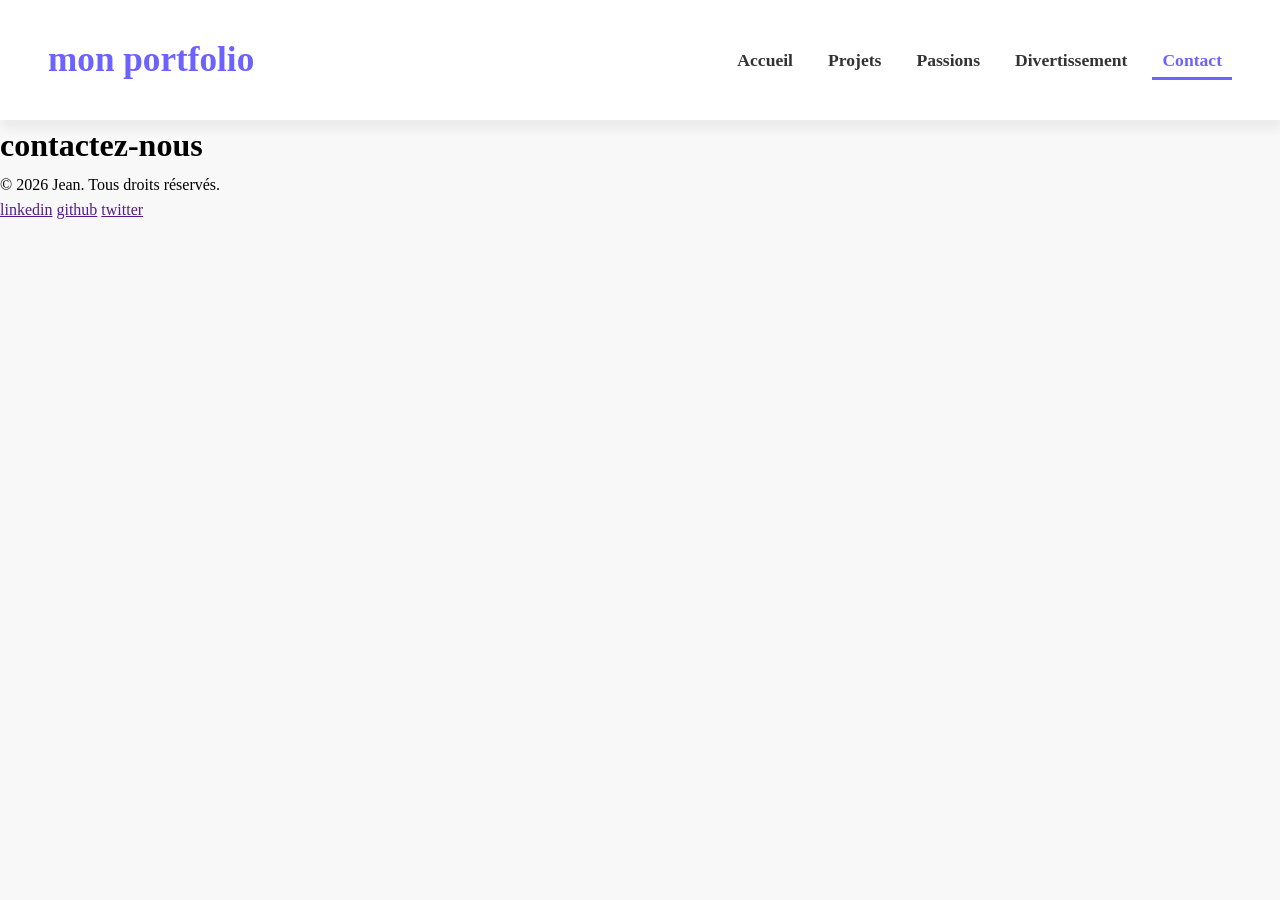
==== contact.html @ 324f66d9 "stylisation du menu et creation des autres pages" ====
<!DOCTYPE html>
<html lang="en">
<head>
    <meta charset="UTF-8">
    <meta name="viewport" content="width=device-width, initial-scale=1.0">
    <title>Document</title>
</head>
<body>
    <!DOCTYPE html>
<html lang="en">
<head>
    <meta charset="UTF-8">
    <meta name="viewport" content="width=device-width, initial-scale=1.0">
    <title>mon portfolio</title>
    <link rel="stylesheet" href="css/style.css">
</head>
<body>
    <header>
        <div>
            <a href="">mon portfolio</a>
        </div>
        <nav>
            <ul>
                <li><a href="index.html" >Accueil</a></li>
                <li><a href="projets.html">Projets</a></li>
                <li><a href="passions.html">Passions</a></li>
                <li><a href="divertissement.html">Divertissement</a></li>
                <li><a href="contact.html"class="active">Contact</a></li>
            </ul>
        </nav>
    </header>

 <main>
    <h1>contactez-nous</h1>
 </main>
<footer>

<p>© 2026 Jean. Tous droits réservés.</p>
<p>
    <a href="">linkedin</a>
    <a href="">github</a>
    <a href="">twitter</a>
</p>
</footer>
</body>
</html>
    </main>
    <footer></footer>
</body>
</html>
</body>
</html>
---- css/style.css ----
:root {
    --violet-doux:#6C63FF;
    --violet-foncé:#534EDD;
    --orange-vif:#FFA726;
    --gris-tres-foncé:#333;
    --gris-foncé:#666;
    --gris-tres-clair:#F8F8F8;
    --gris-clair:#EEE;
}

* {
    margin: 0;
    padding: 0;
    box-sizing: borde-box;
}
body {
    background-color: var(--gris-tres-clair);
    font-family: 'Roboto';
    line-height: 1.6;
}
header{
    background-color: white;
    box-shadow: 2px 10px 10px rgba(0, 0, 0, 0.05);
    position: sticky;
    top: 0;
    z-index: 100;
    display: flex;
    justify-content: space-between;
    align-items: center;
    padding: 2rem 3rem;
}

header div a {
    text-decoration: none;
    font-size: 2.2rem;
    font-weight: bold;
    color: var(--violet-doux);
}

ul li {
    list-style: none;
    margin-left: 15px;
}

ul {
    display: flex;
}

ul li a {
    text-decoration: none;
    color: var(--gris-tres-foncé);
    font-weight: 600;
    font-size: 1.1rem;
    position: relative;
    padding: 10px;
}

ul li a:hover {
    color: var(--violet-doux);
}

ul li a::after {
    content: '';
    position: absolute;
    left: 0;
    bottom: 0;
    height: 3px;
    width: 0%;
    background-color: var(--violet-doux);
    transition: width 0.3s ease;
}

ul li a:hover::after {
    width: 100%;
}

a.active {
    color: var(--violet-doux);
}

a.active::after {
    width: 100%;
}
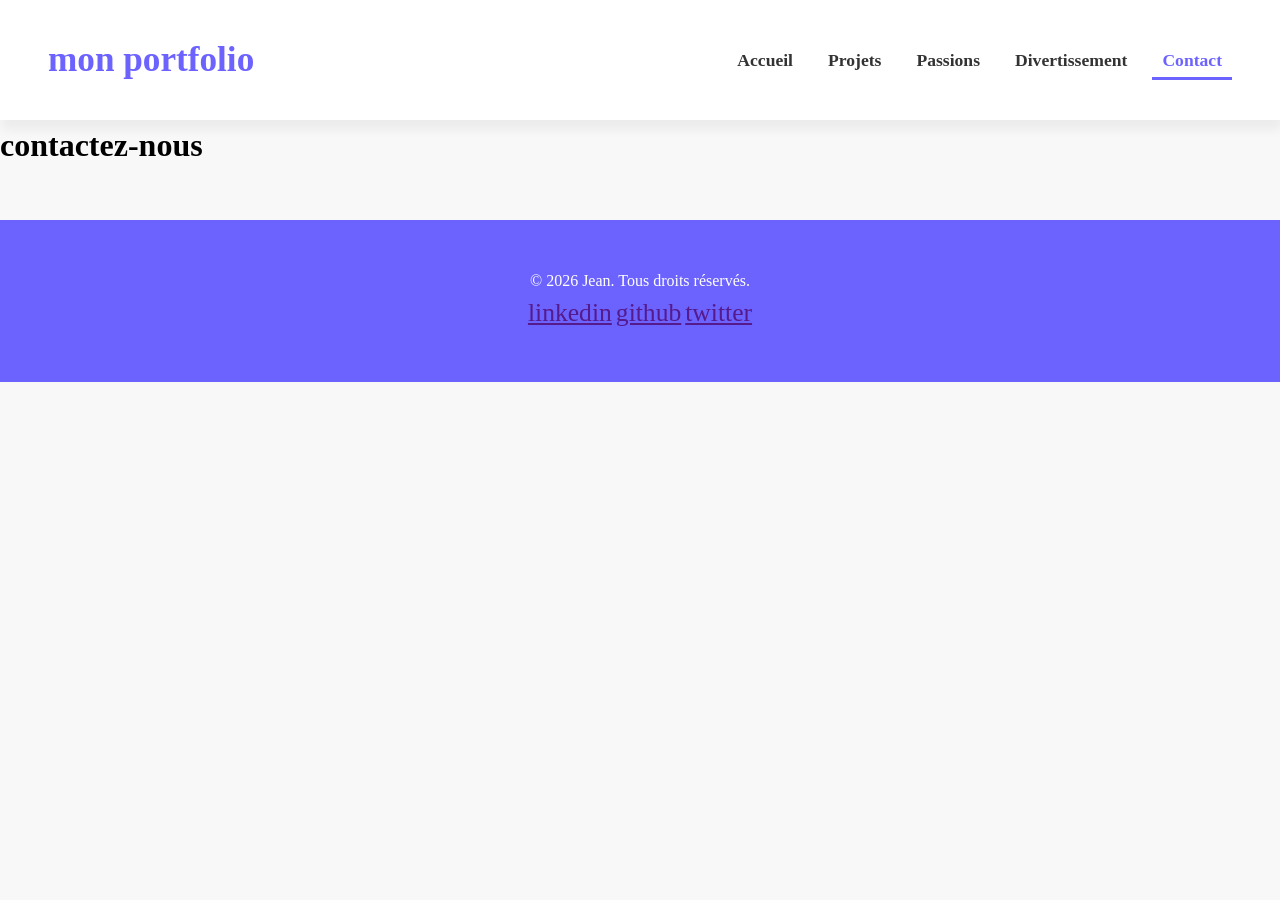
==== commit af7b7eec: "mes realisations" ====
--- a/contact.html
+++ b/contact.html
@@ -44,10 +44,5 @@
 </footer>
 </body>
 </html>
-    </main>
-    <footer></footer>
-</body>
-</html>
-</body>
-</html>
 
+
--- a/css/style.css
+++ b/css/style.css
@@ -80,4 +80,150 @@
 
 a.active::after {
     width: 100%;
-}+}
+
+.hero {
+   display: flex; 
+   justify-content: center;
+   align-items: center;
+   gap: 5rem;
+   text-align: center;
+   margin: 10rem 2rem;
+}
+
+.hero img {
+    width: 300px;
+    height: 300px;
+    object-fit: cover;
+    border-radius: 50%;
+    border: 8px solid var(--violet-doux);
+}
+
+.hero h1 {
+    color: var(--violet-foncé);
+    font-size: 4trem;
+    font-weight: 700;
+    margin-bottom: 1.2rem;
+}
+
+.hero p {
+    color: var(--gris-foncé);
+    font-size: 1.3rem;
+    margin-bottom: 1.2rem;
+}
+
+.hero a {
+    text-decoration: none;
+    display: inline-block;
+    background-color: var(--violet-doux);
+    color: white;
+    padding: 15px 300;
+    border-radius: 50px;
+    text-transform: uppercase;
+    letter-spacing: 1.1px;
+    font-weight: 600;
+    margin-top: 1rem;
+    transition: background-color O.3s ease, transform 0.2s ease;
+}
+
+.hero a:hover {
+    background-color: var(--violet-foncé);
+    transform: translate(-3px);
+}
+
+.apropos {
+    width: 800px;
+    margin: 6rem auto;
+    text-align: center;
+}
+
+section h2 {
+    color: var(--violet-doux);
+    font-size: 2.6rem;
+    font-weight: 700;
+    position: relative;
+    text-align: center;
+}
+
+section h2::after {
+    content: '';
+    display: block;
+    width: 60px;
+    height: 4px;
+    background-color: var(--violet-doux);
+    margin: 1.2rem auto;
+    border-radius: 2px;
+}
+
+.apropos p {
+    margin-bottom: 2.rem;
+    color: var(--gris-foncé);
+    font: 1.3rem;
+}
+
+.competences table {
+    width: 80%;
+    margin: 0 auto;
+    border-collapse: collapse;
+    background-color: #FFF;
+    box-shadow: 0 5px 15px rgba(0, 0, 0, 08);
+    border-radius: 10px;
+    overflow: hidden;
+}
+
+.competences table th, .competences table td {
+    padding: 15px;
+}
+
+.competences table thead {
+    background-color: var(--violet-doux);
+    color: #FFF;
+    text-transform: uppercase;
+}
+
+.competences table tbody td {
+    border-bottom: 1px solid var(--gris-clair);
+}
+
+.competences table tr:nth-child(even) {
+    background-color: #FDFDFD;
+}
+
+.competences table tbody tr {
+    transition: background-color 0.3s ease;
+}
+
+.competences table tbody tr:hover {
+    background-color: #F0F0F0;
+}
+
+.competences table thead th {
+    text-align: left;
+}
+
+footer {
+    margin-top: 3rem;
+    background-color: var(--violet-doux);
+    padding: 3rem 0;
+    text-align: center;
+}
+
+footer {
+    color: white;
+    margin-bottom: 1.2rem;
+}
+
+footer a {
+    display: inline-block;
+    font-size: 1.6rem;
+    color: 0 10px;
+    transition: color 0.3s ease,transform 0.2s ease;
+}
+
+footer a:hover {
+    color: var(--orange-vif);
+    transform: translate(-3px);
+}
+
+
+
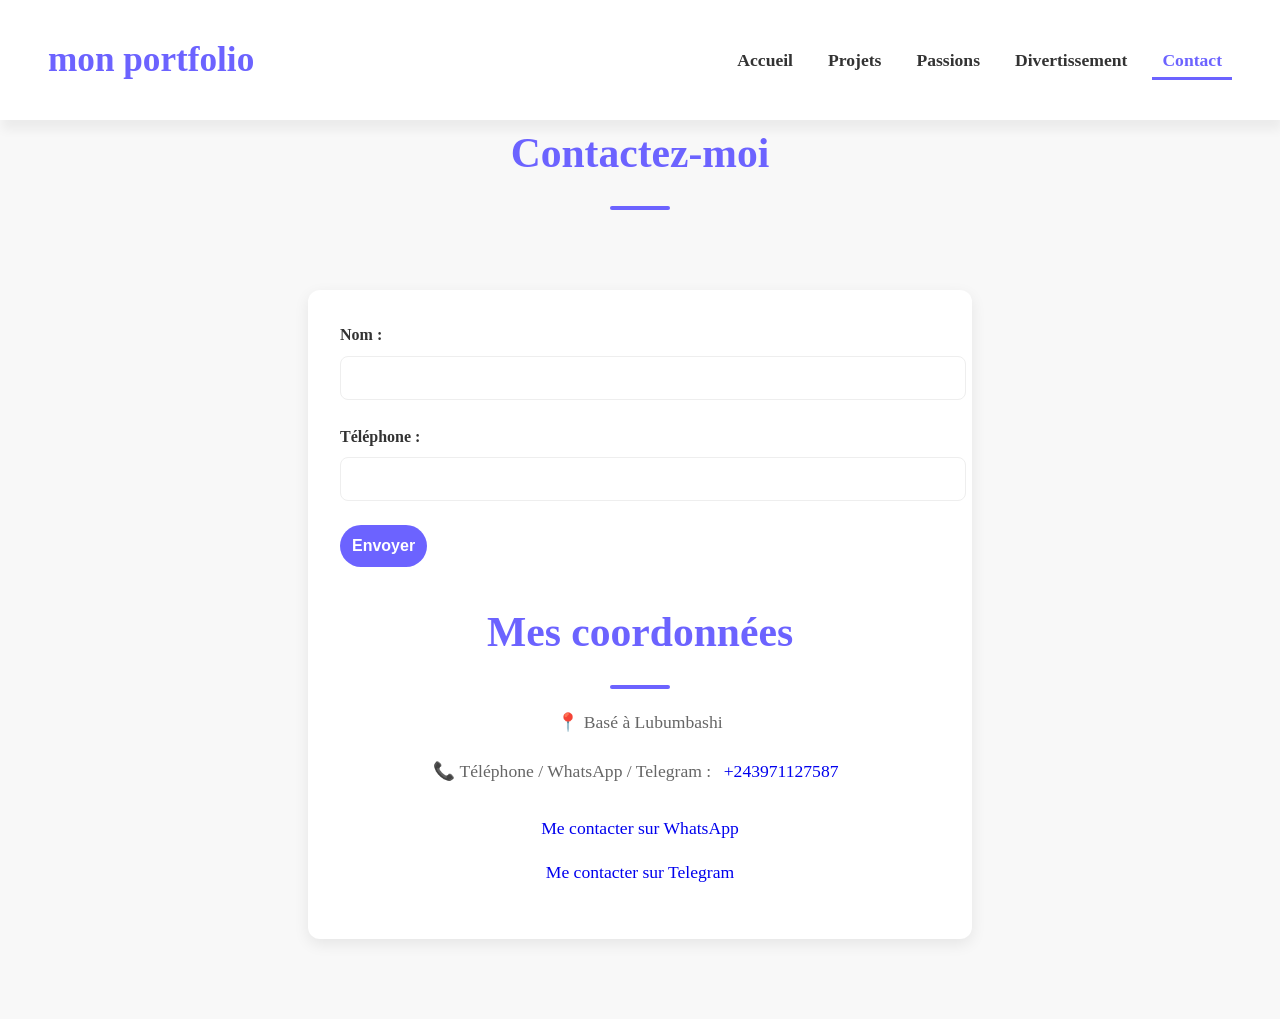
==== commit 155837f8: "création de la page projet et contact" ====
--- a/contact.html
+++ b/contact.html
@@ -31,18 +31,32 @@
     </header>
 
  <main>
-    <h1>contactez-nous</h1>
- </main>
-<footer>
+    <h1>Contactez-moi</h1>
+    <section class="contact">
+        <form action="#" method="post">
+            <div>
+                <label for="nom">Nom :</label>
+                <input type="text" id="nom" name="nom" required>
+            </div>
+            <div>
+                <label for="telephone">Téléphone :</label>
+                <input type="tel" id="telephone" name="telephone" required>
+            </div>
+            <div>
+                <button type="submit">Envoyer</button>
+            </div>
+        </form>
 
-<p>© 2026 Jean. Tous droits réservés.</p>
-<p>
-    <a href="">linkedin</a>
-    <a href="">github</a>
-    <a href="">twitter</a>
-</p>
-</footer>
-</body>
-</html>
-
-
+        <div class="infos">
+            <h2>Mes coordonnées</h2>
+            <p>📍 Basé à Lubumbashi</p>
+            <p>📞 Téléphone / WhatsApp / Telegram : 
+                <a href="tel:+243971127587">+243971127587</a>
+            </p>
+            <p>
+                <a href="https://wa.me/243971127587" target="_blank">Me contacter sur WhatsApp</a><br>
+                <a href="https://t.me/+243971127587" target="_blank">Me contacter sur Telegram</a>
+            </p>
+        </div>
+    </section>
+</main>
--- a/css/style.css
+++ b/css/style.css
@@ -224,6 +224,166 @@
     color: var(--orange-vif);
     transform: translate(-3px);
 }
-
-
-
+.projets{
+    padding: 50px 20px;
+    align-items: center;
+}
+.cards{
+    display: grid;
+    grid-template-columns: repeat(auto-fit, minmax(330px, 1fr));
+    gap: 30px;
+  
+}
+.card{
+    background: #fff;
+    border-radius: 12px;
+    overflow: hidden;
+    text-align: left;
+    transition: 0.3s;
+    box-shadow: 0 5px 15px rgb(0, 0,0,0.08);
+}
+.card:hover{
+    transform: translateY(-8px);
+    box-shadow: 0 10px 25px rgb(0, 0,0,0.15);
+}
+.card img{
+    width: 100%;
+    height: 10.5rem;
+    object-fit: cover;
+    border-bottom: 4px solid var(--violet-doux);
+    border-radius: 0;   
+    padding: 0;
+
+}
+.card h3{
+    font-size: 18px;
+    margin: 15px;
+    color: var(--violet-doux);
+}
+.card p{
+    font-size: 14px;
+    margin: 0 15px 15px;
+    color: var(--gris-fonce);
+}
+.tags{
+    margin-top: 10px;
+    padding: 15px;
+}
+.tags span{
+    display: inline-block;
+    background: #EEE;
+    padding: 5px 10px;
+    border-radius: 20px;
+    font-size: 12px;
+    margin-right: 5px 5px 10px 0;
+    font-size: 1rem;
+    color: var(--violet-fonce);
+}
+.link{
+    display: flex;
+    justify-content: space-between;
+    padding: 10px 15px 15px;
+    border-top: 2px solid #EEE;
+}
+.link a{
+    text-decoration: none;
+    color: var(--gris-trés-fonce);
+    font-weight: bold;
+    font-size: 14px;
+}
+.link a:hover{
+    text-decoration: underline;
+}
+h1 {
+    color: var(--violet-doux);
+    font-size: 2.6rem;
+    font-weight: 700;
+    position: relative;
+    text-align: center;
+}
+
+h1::after {
+    content: '';
+    display: block;
+    width: 60px;
+    height: 4px;
+    background-color: var(--violet-doux);
+    margin: 1.2rem auto;
+    border-radius: 2px;
+}
+.contact {
+    width: 600px;
+    margin: 5rem auto;
+    background: #fff;
+    padding: 2rem;
+    border-radius: 12px;
+    box-shadow: 0 5px 15px rgba(0,0,0,0.08);
+}
+
+.contact form {
+    display: flex;
+    flex-direction: column;
+    gap: 1.5rem;
+    margin-bottom: 2rem;
+}
+
+.contact label {
+    font-weight: 600;
+    color: var(--gris-tres-foncé);
+    margin-bottom: 0.5rem;
+    display: block;
+    text-align: left;
+}
+
+.contact input {
+    padding: 12px;
+    border: 1px solid var(--gris-clair);
+    border-radius: 8px;
+    font-size: 1rem;
+    width: 100%;
+    transition: border-color 0.3s ease;
+}
+
+.contact input:focus {
+    border-color: var(--violet-doux);
+    outline: none;
+}
+
+.contact button {
+    background-color: var(--violet-doux);
+    color: #fff;
+    border: none;
+    padding: 12px;
+    border-radius: 50px;
+    font-size: 1rem;
+    font-weight: 600;
+    cursor: pointer;
+    transition: background-color 0.3s ease, transform 0.2s ease;
+}
+
+.contact button:hover {
+    background-color: var(--violet-foncé);
+    transform: translateY(-2px);
+}
+
+.contact .infos {
+    text-align: center;
+}
+
+.contact .infos h2 {
+    margin-bottom: 1rem;
+    color: var(--violet-doux);
+}
+
+.contact .infos p {
+    margin-bottom: 0.8rem;
+    color: var(--gris-foncé);
+    font-size: 1.1rem;
+}
+
+.contact .infos a {
+    display: inline-block;
+    margin: 0.5rem;
+    text-decoration: none;
+    color
+    
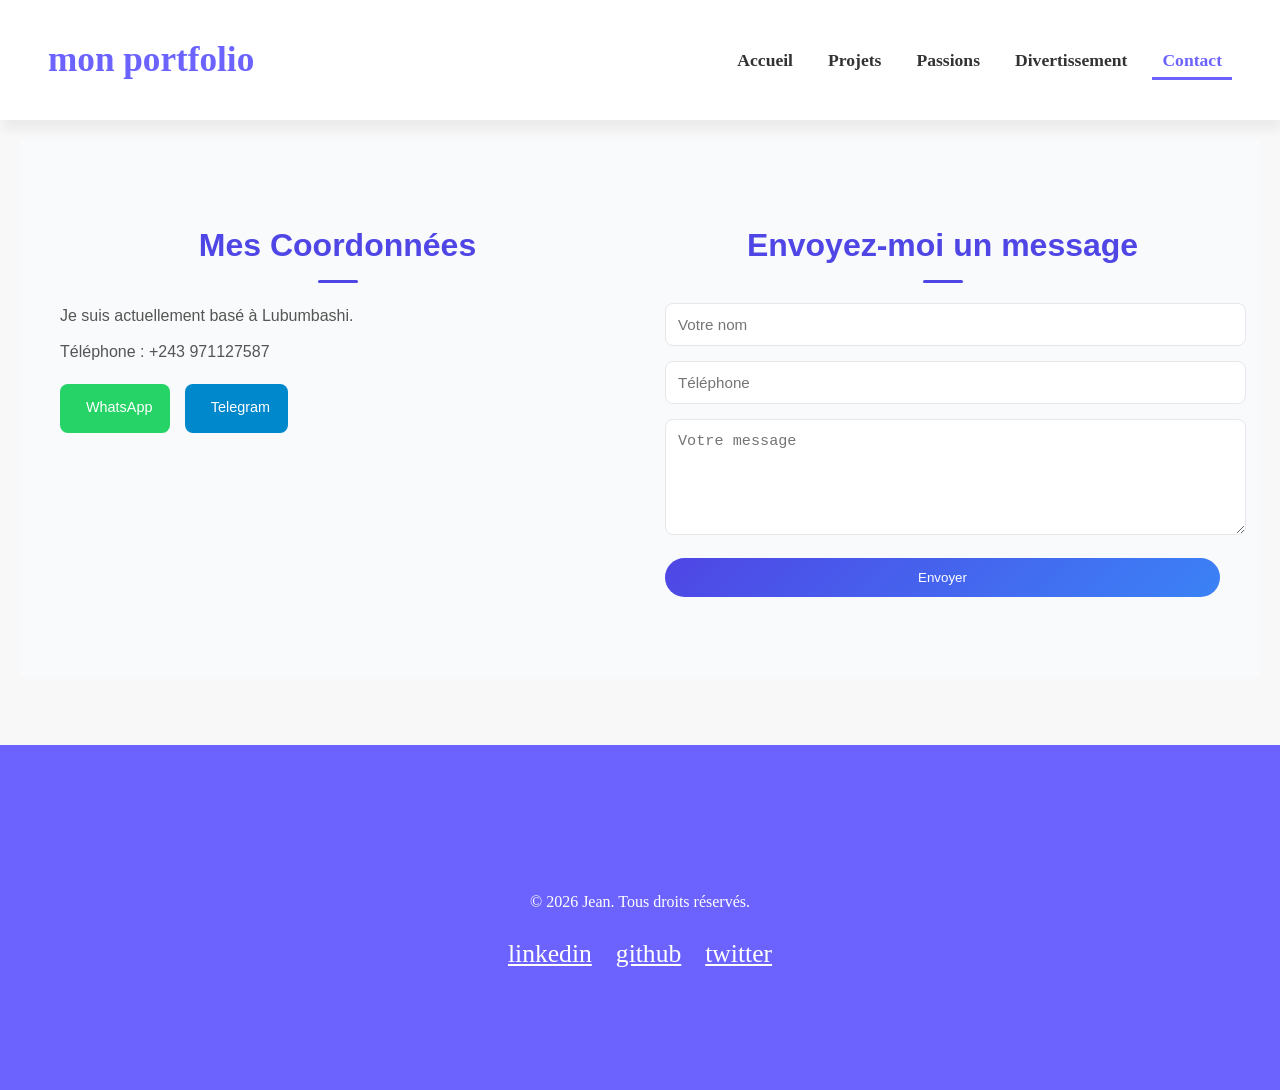
==== commit 8d5d0717: "finalisation du projet" ====
--- a/contact.html
+++ b/contact.html
@@ -29,34 +29,51 @@
             </ul>
         </nav>
     </header>
+    <main>
+    <section class="contact-section">
 
- <main>
-    <h1>Contactez-moi</h1>
-    <section class="contact">
-        <form action="#" method="post">
-            <div>
-                <label for="nom">Nom :</label>
-                <input type="text" id="nom" name="nom" required>
+        <!-- CÔTÉ COORDONNÉES -->
+        <div class="contact-info">
+            <h2>Mes Coordonnées</h2>
+            <p>Je suis actuellement basé à Lubumbashi.</p>
+            <p>Téléphone : +243 971127587</p>
+
+            <div class="contact-buttons">
+                <a href="https://wa.me/243971127587" class="whatsapp" target="_blank">
+                    <i class="fab fa-whatsapp"></i> WhatsApp
+                </a>
+                <a href="#" class="telegram">
+                    <i class="fab fa-telegram"></i> Telegram
+                </a>
             </div>
-            <div>
-                <label for="telephone">Téléphone :</label>
-                <input type="tel" id="telephone" name="telephone" required>
-            </div>
-            <div>
-                <button type="submit">Envoyer</button>
-            </div>
-        </form>
+        </div>
 
-        <div class="infos">
-            <h2>Mes coordonnées</h2>
-            <p>📍 Basé à Lubumbashi</p>
-            <p>📞 Téléphone / WhatsApp / Telegram : 
-                <a href="tel:+243971127587">+243971127587</a>
-            </p>
-            <p>
-                <a href="https://wa.me/243971127587" target="_blank">Me contacter sur WhatsApp</a><br>
-                <a href="https://t.me/+243971127587" target="_blank">Me contacter sur Telegram</a>
-            </p>
+        <!-- CÔTÉ FORMULAIRE -->
+        <div class="contact-form">
+            <h2>Envoyez-moi un message</h2>
+
+            <input type="text" placeholder="Votre nom" required>
+            <input type="tel" placeholder="Téléphone" required>
+            <textarea placeholder="Votre message" rows="5" required></textarea>
+
+            <button type="submit">Envoyer</button>
         </div>
+
     </section>
 </main>
+<footer>
+
+    </section>
+</main>
+<footer>
+
+<p>© 2026 Jean. Tous droits réservés.</p>
+<p>
+    <a href="">linkedin</a>
+    <a href="">github</a>
+    <a href="">twitter</a>
+</p>
+</footer>
+</body>
+</html>
+</main>
--- a/css/style.css
+++ b/css/style.css
@@ -1,23 +1,24 @@
-:root {
-    --violet-doux:#6C63FF;
-    --violet-foncé:#534EDD;
-    --orange-vif:#FFA726;
-    --gris-tres-foncé:#333;
-    --gris-foncé:#666;
-    --gris-tres-clair:#F8F8F8;
-    --gris-clair:#EEE;
-}
-
-* {
+:root{
+    --violet-doux: #6C63FF;
+    --violet-fonce: #534EDD;
+    --orange-vif: #FFA726;
+    --gris-tres-fonce: #333;
+    --gris-fonce: #666;
+    --gris-tres-clair: #F8F8F8;
+    --gris-clair: #EEE;
+}
+*{
     margin: 0;
     padding: 0;
     box-sizing: borde-box;
 }
+
 body {
     background-color: var(--gris-tres-clair);
     font-family: 'Roboto';
     line-height: 1.6;
 }
+
 header{
     background-color: white;
     box-shadow: 2px 10px 10px rgba(0, 0, 0, 0.05);
@@ -45,32 +46,31 @@
 ul {
     display: flex;
 }
-
 ul li a {
     text-decoration: none;
-    color: var(--gris-tres-foncé);
-    font-weight: 600;
+    color: var(--gris-tres-fonce);
+    font-weight:600;
     font-size: 1.1rem;
     position: relative;
     padding: 10px;
 }
 
-ul li a:hover {
+ul li a:hover{
     color: var(--violet-doux);
 }
 
-ul li a::after {
+ul li a::after{
     content: '';
     position: absolute;
     left: 0;
     bottom: 0;
     height: 3px;
-    width: 0%;
+    width: 0;
     background-color: var(--violet-doux);
     transition: width 0.3s ease;
 }
 
-ul li a:hover::after {
+ul li a:hover::after{
     width: 100%;
 }
 
@@ -78,36 +78,32 @@
     color: var(--violet-doux);
 }
 
-a.active::after {
+a.active::after{
     width: 100%;
 }
-
-.hero {
-   display: flex; 
-   justify-content: center;
-   align-items: center;
-   gap: 5rem;
-   text-align: center;
-   margin: 10rem 2rem;
-}
-
+section.hero {
+    display: flex;
+    justify-content: center;
+    align-items: center;
+    gap: 5rem;
+    text-align: center;
+}
 .hero img {
-    width: 300px;
+    width: 300PX;
     height: 300px;
     object-fit: cover;
     border-radius: 50%;
     border: 8px solid var(--violet-doux);
 }
 
-.hero h1 {
-    color: var(--violet-foncé);
-    font-size: 4trem;
+.hero h1{
+    color: var(--violet-doux);
+    font-size: 4rem;
     font-weight: 700;
     margin-bottom: 1.2rem;
 }
-
-.hero p {
-    color: var(--gris-foncé);
+*.hero p {
+    color: var(--gris-fonce);
     font-size: 1.3rem;
     margin-bottom: 1.2rem;
 }
@@ -117,35 +113,33 @@
     display: inline-block;
     background-color: var(--violet-doux);
     color: white;
-    padding: 15px 300;
+    padding: 15px 30px;
     border-radius: 50px;
     text-transform: uppercase;
     letter-spacing: 1.1px;
     font-weight: 600;
     margin-top: 1rem;
-    transition: background-color O.3s ease, transform 0.2s ease;
+    transition: backroud-color 0.3s ease, transform 0.2s ease;
 }
 
 .hero a:hover {
-    background-color: var(--violet-foncé);
-    transform: translate(-3px);
-}
-
+    background-color: var(--violet-fonce);
+    transform: translatey(-3px);
+}
 .apropos {
     width: 800px;
     margin: 6rem auto;
     text-align: center;
 }
-
 section h2 {
-    color: var(--violet-doux);
-    font-size: 2.6rem;
-    font-weight: 700;
-    position: relative;
-    text-align: center;
-}
-
-section h2::after {
+     color: var(--violet-doux);
+     font-size: 2.6rem;
+     font-weight: 700;
+     position: relative;
+     text-align: center;
+}
+
+.apropos h2::after {
     content: '';
     display: block;
     width: 60px;
@@ -156,9 +150,26 @@
 }
 
 .apropos p {
-    margin-bottom: 2.rem;
-    color: var(--gris-foncé);
-    font: 1.3rem;
+    margin-bottom: 2rem;
+    color: var(--gris-fonce);
+    font-size: 1.2rem;
+}
+section H2 {
+     color: var(--violet-doux);
+     font-size: 2.6rem;
+     font-weight: 700;
+     position: relative;
+     text-align: center;
+}
+
+section H2::after {
+    content: '';
+    display: block;
+    width: 60px;
+    height: 4px;
+    background-color: var(--violet-doux);
+    margin: 1.3rem auto;
+    border-radius: 2px;
 }
 
 .competences table {
@@ -166,9 +177,9 @@
     margin: 0 auto;
     border-collapse: collapse;
     background-color: #FFF;
-    box-shadow: 0 5px 15px rgba(0, 0, 0, 08);
+    box-shadow: 0 5px 15px rgba(0, 0, 0, 0.08);
     border-radius: 10px;
-    overflow: hidden;
+    overflow: hidden;   
 }
 
 .competences table th, .competences table td {
@@ -185,7 +196,7 @@
     border-bottom: 1px solid var(--gris-clair);
 }
 
-.competences table tr:nth-child(even) {
+.competences table tbody tr:nth-child(even) {
     background-color: #FDFDFD;
 }
 
@@ -203,12 +214,12 @@
 
 footer {
     margin-top: 3rem;
+    padding: 3rem 0;
     background-color: var(--violet-doux);
-    padding: 3rem 0;
-    text-align: center;
-}
-
-footer {
+    text-align: center;  
+}
+
+footer p {
     color: white;
     margin-bottom: 1.2rem;
 }
@@ -216,13 +227,30 @@
 footer a {
     display: inline-block;
     font-size: 1.6rem;
-    color: 0 10px;
-    transition: color 0.3s ease,transform 0.2s ease;
+    color: white;
+    margin: 0 10px;
+    transition: color 0.3s ease, transform 0.2s ease;
 }
 
 footer a:hover {
     color: var(--orange-vif);
-    transform: translate(-3px);
+    transform: translateY(-3px);
+}
+h1{
+    color: var(--violet-doux);
+    font-size: 2.6rem;
+    font-weight: 700;
+    position: relative;
+    text-align: center;
+}
+h1::after{
+    content: '';
+    display: block;
+    width: 60px;
+    height: 4px;
+    background-color: var(--violet-doux);
+    margin: 1.2rem auto;
+    border-radius: 2px;
 }
 .projets{
     padding: 50px 20px;
@@ -294,96 +322,461 @@
 .link a:hover{
     text-decoration: underline;
 }
-h1 {
+/* SECTION CONTACT */
+.contact {
+  min-height: 80vh;
+  display: flex;
+  flex-direction: column;
+  justify-content: center; /* centre vertical */
+  align-items: center; /* centre horizontal */
+  text-align: center;
+  padding: 40px;
+}
+
+/* TITRE */
+.contact h1 {
+  margin-bottom: 10px;
+}
+
+/* TEXTE */
+.contact p {
+  max-width: 500px;
+  margin-bottom: 20px;
+  color: #555;
+}
+
+/* FORMULAIRE */
+form {
+  width: 100%;
+  max-width: 500px;
+}
+
+/* GROUPE INPUT */
+.form-group {
+  margin-bottom: 15px;
+  text-align: left;
+}
+
+/* INPUT + TEXTAREA */
+input, textarea {
+  width: 100%;
+  padding: 12px;
+  border-radius: 8px;
+  border: 1px solid #ccc;
+  outline: none;
+  font-size: 14px;
+}
+
+/* EFFET FOCUS */
+input:focus, textarea:focus {
+  border-color: black;
+}
+
+/* BOUTON */
+button {
+  width: 100%;
+  padding: 12px;
+  background: black;
+  color: white;
+  border: none;
+  border-radius: 8px;
+  cursor: pointer;
+  transition: 0.3s;
+}
+
+/* HOVER */
+button:hover {
+  background: #333;
+}
+.timeline {
+    border-left: 3px solid #007bff;
+    margin: 40px;
+    padding-left: 20px;
+}
+
+.timeline-item {
+    margin-bottom: 30px;
+    position: relative;
+}
+
+.timeline-item::before {
+    content: "";
+    position: absolute;
+    left: -11px;
+    top: 5px;
+    width: 15px;
+    height: 15px;
+    background: #007bff;
+    border-radius: 50%;
+}
+
+.timeline-item h3 {
+    margin-bottom: 5px;
+}
+.grid {
+    display: grid;
+    grid-template-columns: repeat(auto-fit, minmax(200px, 1fr));
+    gap: 15px;
+    padding: 30px;
+}
+
+.box {
+    background: linear-gradient(135deg, #ff7e5f, #feb47b);
+    color: white;
+    height: 150px;
+    display: flex;
+    align-items: center;
+    justify-content: center;
+    border-radius: 15px;
+    font-size: 1.2em;
+    transition: 0.3s;
+}
+
+.box:hover {
+    transform: scale(1.1);
+    background: linear-gradient(135deg, #43cea2, #185a9d);
+}/* Section */
+/* SECTION PASSIONS */
+.passion-section {
+    padding: 80px 20px;
+    background: #ffffff;
+    max-width: 900px;
+    margin: auto;
+}
+
+/* TITRE */
+.passion-section h1 {
+    font-size: 2.5rem;
     color: var(--violet-doux);
-    font-size: 2.6rem;
-    font-weight: 700;
+    margin-bottom: 10px;
+}
+
+.subtitle {
+    color: #6b7280;
+    margin-bottom: 50px;
+}
+
+/* CONTAINER */
+.passion-container {
+    border-left: 2px solid #e5e7eb;
+    padding-left: 30px;
+}
+
+/* ITEM */
+.passion-card {
     position: relative;
-    text-align: center;
-}
-
-h1::after {
-    content: '';
+    margin-bottom: 40px;
+    padding-left: 10px;
+}
+
+/* POINT SUR LA LIGNE */
+.passion-card::before {
+    content: "";
+    position: absolute;
+    left: -38px;
+    top: 5px;
+    width: 14px;
+    height: 14px;
+    background: #4f46e5;
+    border-radius: 50%;
+}
+
+/* TITRE PASSION */
+.passion-card h3 {
+    font-size: 1.2rem;
+    color: #111;
+    margin-bottom: 5px;
+}
+
+/* TEXTE */
+.passion-card p {
+    color: #4b5563;
+    font-size: 0.95rem;
+    line-height: 1.6;
+}
+
+/* HOVER (léger et pro) */
+.passion-card:hover h3 {
+    color: #4f46e5;
+}
+/* SECTION CONTACT */
+.contact-section {
+    display: grid;
+    grid-template-columns: 1fr 1fr;
+    gap: 50px;
+    padding: 80px 40px;
+    background: #f9fafb;
+}
+
+/* TITRES */
+.contact-section h2 {
+    font-size: 2rem;
+    color: #4f46e5;
+    margin-bottom: 20px;
+}
+
+/* SOUS LIGNE (petite barre) */
+.contact-section h2::after {
+    content: "";
     display: block;
-    width: 60px;
-    height: 4px;
-    background-color: var(--violet-doux);
-    margin: 1.2rem auto;
-    border-radius: 2px;
-}
-.contact {
-    width: 600px;
-    margin: 5rem auto;
-    background: #fff;
-    padding: 2rem;
-    border-radius: 12px;
-    box-shadow: 0 5px 15px rgba(0,0,0,0.08);
-}
-
-.contact form {
+    width: 40px;
+    height: 3px;
+    background: #4f46e5;
+    margin-top: 8px;
+}
+
+/* TEXTE */
+.contact-info p {
+    color: #555;
+    margin-bottom: 10px;
+}
+
+/* BOUTONS */
+.contact-buttons {
+    margin-top: 20px;
+}
+
+.contact-buttons a {
+    display: inline-block;
+    padding: 10px 18px;
+    border-radius: 8px;
+    color: white;
+    text-decoration: none;
+    margin-right: 10px;
+    font-size: 0.9rem;
+}
+
+/* WhatsApp */
+.whatsapp {
+    background: #25D366;
+}
+
+/* Telegram */
+.telegram {
+    background: #0088cc;
+}
+
+/* FORMULAIRE */
+.contact-form input,
+.contact-form textarea {
+    width: 100%;
+    padding: 12px;
+    margin-bottom: 15px;
+    border: 1px solid #e5e7eb;
+    border-radius: 8px;
+    outline: none;
+    font-size: 0.95rem;
+}
+
+/* FOCUS */
+.contact-form input:focus,
+.contact-form textarea:focus {
+    border-color: #4f46e5;
+}
+
+/* BOUTON ENVOYER */
+.contact-form button {
+    background: linear-gradient(135deg, #4f46e5, #3b82f6);
+    color: white;
+    padding: 12px 25px;
+    border: none;
+    border-radius: 25px;
+    cursor: pointer;
+    transition: 0.3s;
+}
+
+/* HOVER */
+.contact-form button:hover {
+    opacity: 0.9;
+}
+
+/* RESPONSIVE */
+@media (max-width: 768px) {
+    .contact-section {
+        grid-template-columns: 1fr;
+    }
+}
+/* ICONES DANS BOUTONS */
+.contact-buttons i {
+    margin-right: 8px;
+    font-size: 1.1rem;
+    vertical-align: middle;
+}
+
+/* CONTAINER */
+.passion-container {
     display: flex;
     flex-direction: column;
-    gap: 1.5rem;
-    margin-bottom: 2rem;
-}
-
-.contact label {
-    font-weight: 600;
-    color: var(--gris-tres-foncé);
-    margin-bottom: 0.5rem;
+    gap: 20px;
+}
+
+/* BLOC */
+.passion-card {
+    padding: 20px 25px;
+    border-left: 4px solid #4f46e5;
+    background: #f9fafb;
+    border-radius: 8px;
+    transition: 0.3s;
+}
+
+/* HOVER PRO */
+.passion-card:hover {
+    background: #eef2ff;
+    transform: translateX(5px);
+}
+
+/* TITRE */
+.passion-card h3 {
+    margin-bottom: 8px;
+    color: #111;
+    font-size: 1.1rem;
+}
+
+/* TEXTE */
+.passion-card p {
+    color: #4b5563;
+    font-size: 0.95rem;
+    line-height: 1.5;
+}
+/* Style pour la page divertissement */
+main {
+    padding: 20px;
+    font-family: 'Segoe UI', Tahoma, Geneva, Verdana, sans-serif;
+}
+
+.divertissement-header {
+    text-align: center;
+    margin-bottom: 40px;
+}
+
+.divertissement-grid {
+    display: grid;
+    grid-template-columns: repeat(auto-fit, minmax(250px, 1fr));
+    gap: 25px;
+    max-width: 1100px;
+    margin: 0 auto;
+}
+
+.card-divertissement {
+    background: #ffffff;
+    border-radius: 15px;
+    padding: 30px;
+    text-align: center;
+    box-shadow: 0 10px 20px rgba(0,0,0,0.05);
+    transition: all 0.3s ease;
+    border: 1px solid #eee;
+}
+
+.card-divertissement:hover {
+    transform: translateY(-8px);
+    box-shadow: 0 15px 30px rgba(0,0,0,0.1);
+    border-color: #007bff; /* Une petite touche de bleu au survol */
+}
+
+.emoji {
+    font-size: 3rem;
+    margin-bottom: 15px;
     display: block;
-    text-align: left;
-}
-
-.contact input {
-    padding: 12px;
-    border: 1px solid var(--gris-clair);
-    border-radius: 8px;
-    font-size: 1rem;
+}
+
+.card-divertissement h3 {
+    color: #333;
+    margin-bottom: 15px;
+}
+
+.card-divertissement p {
+    color: #666;
+    line-height: 1.6;
+}
+/* CSS POUR PASSIONS (Alternance) */
+.passion-item {
+    display: flex;
+    align-items: center;
+    justify-content: space-around;
+    padding: 60px 0;
+    border-bottom: 1px solid #eee;
+}
+
+.passion-item.reverse {
+    flex-direction: row-reverse;
+}
+
+.passion-text {
+    flex: 0 0 45%;
+}
+
+.passion-visual {
+    font-size: 80px;
+    background: #f0f0f0;
+    width: 150px;
+    height: 150px;
+    display: flex;
+    align-items: center;
+    justify-content: center;
+    border-radius: 50%;
+}
+
+/* CSS POUR DIVERTISSEMENT (Bento Style) */
+.bento-container {
+    display: grid;
+    grid-template-columns: 2fr 1fr;
+    grid-template-rows: auto auto;
+    gap: 15px;
+    max-width: 900px;
+    margin: auto;
+}
+
+.bento-big {
+    grid-row: span 2;
+    background: #222;
+    color: white;
+    padding: 40px;
+    border-radius: 10px;
+}
+
+.bento-small {
+    background: #e9ecef;
+    padding: 20px;
+    border-radius: 10px;
+}
+
+.tag {
+    display: inline-block;
+    margin-top: 10px;
+    padding: 5px 10px;
+    background: #007bff;
+    border-radius: 20px;
+    font-size: 12px;
+}
+/* Animation de l'icône dans la section Passions */
+.passion-visual {
+    transition: transform 0.5s ease, background-color 0.3s ease;
+}
+
+.passion-item:hover .passion-visual {
+    transform: rotate(15deg) scale(1.1); /* Tourne et grandit */
+    background-color: #007bff; /* Devient bleu */
+    color: white;
+}
+
+.passion-text h2 {
+    position: relative;
+    display: inline-block;
+    transition: color 0.3s;
+}
+
+/* Petit trait qui apparaît sous le titre au survol */
+.passion-text h2::after {
+    content: '';
+    position: absolute;
+    width: 0;
+    height: 2px;
+    bottom: -5px;
+    left: 0;
+    background-color: #007bff;
+    transition: width 0.3s ease;
+}
+
+.passion-item:hover .passion-text h2::after {
     width: 100%;
-    transition: border-color 0.3s ease;
-}
-
-.contact input:focus {
-    border-color: var(--violet-doux);
-    outline: none;
-}
-
-.contact button {
-    background-color: var(--violet-doux);
-    color: #fff;
-    border: none;
-    padding: 12px;
-    border-radius: 50px;
-    font-size: 1rem;
-    font-weight: 600;
-    cursor: pointer;
-    transition: background-color 0.3s ease, transform 0.2s ease;
-}
-
-.contact button:hover {
-    background-color: var(--violet-foncé);
-    transform: translateY(-2px);
-}
-
-.contact .infos {
-    text-align: center;
-}
-
-.contact .infos h2 {
-    margin-bottom: 1rem;
-    color: var(--violet-doux);
-}
-
-.contact .infos p {
-    margin-bottom: 0.8rem;
-    color: var(--gris-foncé);
-    font-size: 1.1rem;
-}
-
-.contact .infos a {
-    display: inline-block;
-    margin: 0.5rem;
-    text-decoration: none;
-    color
-    +}
